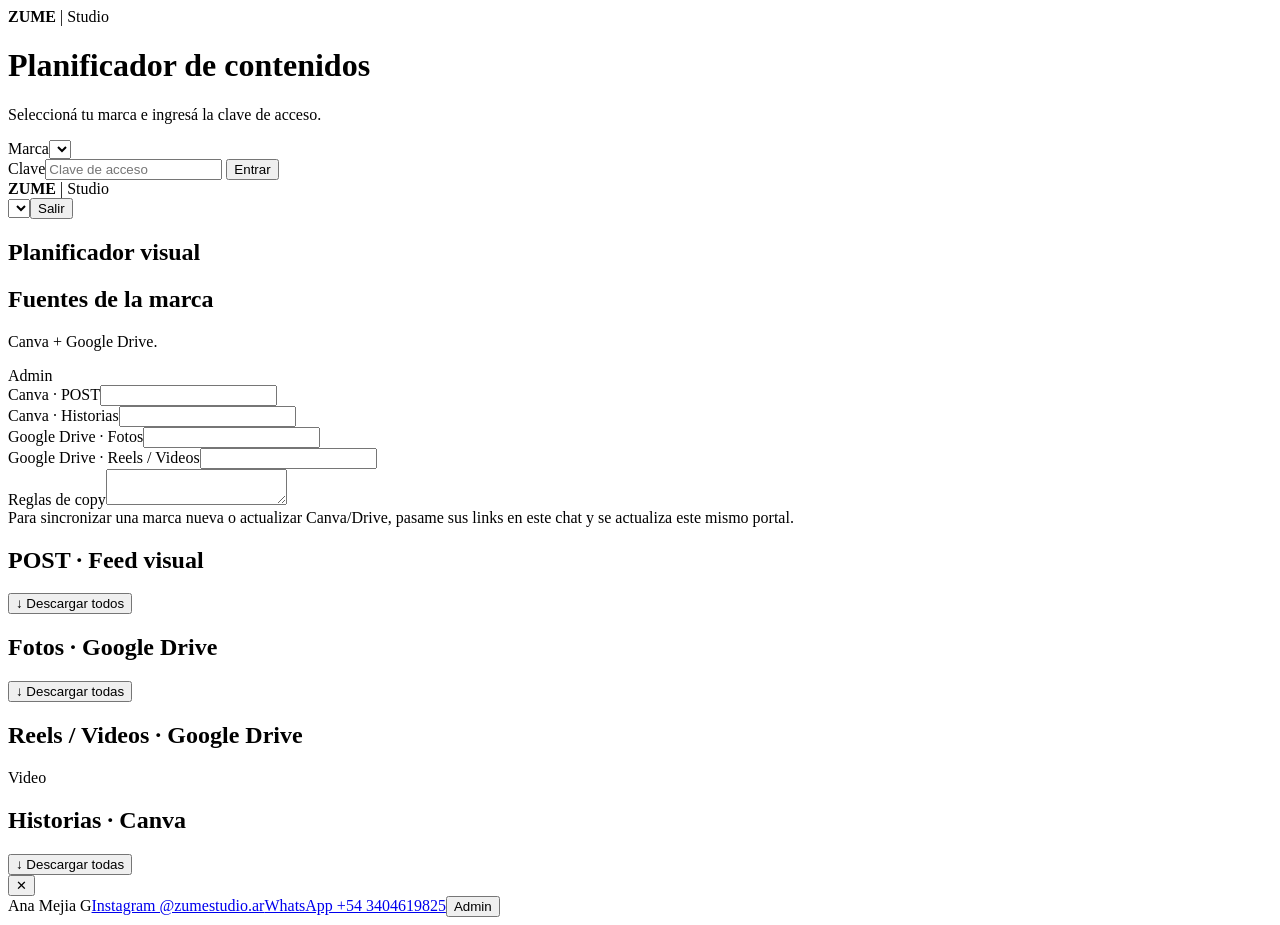
==== planificador/index.html @ 9f59f5e5 "Add ZUME multi-brand content planner page" ====
<!doctype html>
<html lang="es">
<head>
<meta charset="utf-8"><meta name="viewport" content="width=device-width,initial-scale=1">
<title>ZUME | Studio · Planificador de Contenidos</title>
<link rel="preconnect" href="https://fonts.googleapis.com"><link rel="preconnect" href="https://fonts.gstatic.com" crossorigin>
<link href="https://fonts.googleapis.com/css2?family=Poppins:wght@400;500;600&display=swap" rel="stylesheet">
<link rel="stylesheet" href="styles.css">
</head>
<body>
<div class="login" id="login">
  <div class="login-box">
    <div class="logo"><b>ZUME</b> <span>| Studio</span></div>
    <h1 id="loginTitle">Planificador de contenidos</h1>
    <p id="loginText">Seleccioná tu marca e ingresá la clave de acceso.</p>
    <div id="brandLoginFields"><label>Marca</label><select id="loginBrand"></select></div>
    <label>Clave</label><input id="loginKey" type="password" autocomplete="current-password" placeholder="Clave de acceso">
    <button id="loginBtn">Entrar</button><div class="error" id="loginError"></div>
  </div>
</div>
<header class="top hidden" id="top">
  <div class="logo"><b>ZUME</b> <span>| Studio</span></div>
  <div class="top-right"><span id="currentLabel"></span><select id="adminBrand" class="hidden"></select><button id="logoutBtn">Salir</button></div>
</header>
<main class="wrap hidden" id="app">
  <section class="hero"><h1 id="heroTitle">Planificador visual</h1><p id="heroSub"></p></section>
  <section class="sources hidden" id="sourcesPanel">
    <div class="head"><div><h2>Fuentes de la marca</h2><p>Canva + Google Drive.</p></div><span class="badge">Admin</span></div>
    <div class="sources-grid">
      <div class="full"><label>Canva · POST</label><input id="srcPosts" readonly></div>
      <div class="full"><label>Canva · Historias</label><input id="srcStories" readonly></div>
      <div class="full"><label>Google Drive · Fotos</label><input id="srcPhotos" readonly></div>
      <div class="full"><label>Google Drive · Reels / Videos</label><input id="srcReels" readonly></div>
      <div class="full"><label>Reglas de copy</label><textarea id="srcRules" readonly></textarea></div>
    </div>
    <div class="source-open" id="sourceButtons"></div>
    <div class="admin-note">Para sincronizar una marca nueva o actualizar Canva/Drive, pasame sus links en este chat y se actualiza este mismo portal.</div>
  </section>
  <section class="section"><div class="head"><div><h2>POST · Feed visual</h2><p id="postsDesc"></p></div><button class="bulk" data-bulk="posts">↓ Descargar todos</button></div><div class="grid posts" id="postsGrid"></div></section>
  <section class="section"><div class="head"><div><h2>Fotos · Google Drive</h2><p id="photosDesc"></p></div><button class="bulk" data-bulk="photos">↓ Descargar todas</button></div><div class="grid photos" id="photosGrid"></div></section>
  <section class="section"><div class="head"><div><h2>Reels / Videos · Google Drive</h2><p id="reelsDesc"></p></div><span class="badge">Video</span></div><div class="grid reels" id="reelsGrid"></div></section>
  <section class="section"><div class="head"><div><h2>Historias · Canva</h2><p id="storiesDesc"></p></div><button class="bulk" data-bulk="stories">↓ Descargar todas</button></div><div class="grid stories" id="storiesGrid"></div></section>
</main>
<div class="modal" id="modal"><div class="modal-box"><button class="modal-close" id="modalClose">✕</button><div id="modalContent"></div></div></div>
<footer class="footer hidden" id="footer"><span>Ana Mejia G</span><a href="https://www.instagram.com/zumestudio.ar/" target="_blank" rel="noopener">Instagram @zumestudio.ar</a><a href="https://wa.link/ib0vqu" target="_blank" rel="noopener">WhatsApp +54 3404619825</a><button class="admin-link" id="adminFooter">Admin</button></footer>
<script src="data-base.js"></script>
<script src="data-posts.js"></script>
<script src="data-stories-a.js"></script>
<script src="data-stories-b.js"></script>
<script src="app.js"></script>
</body></html>
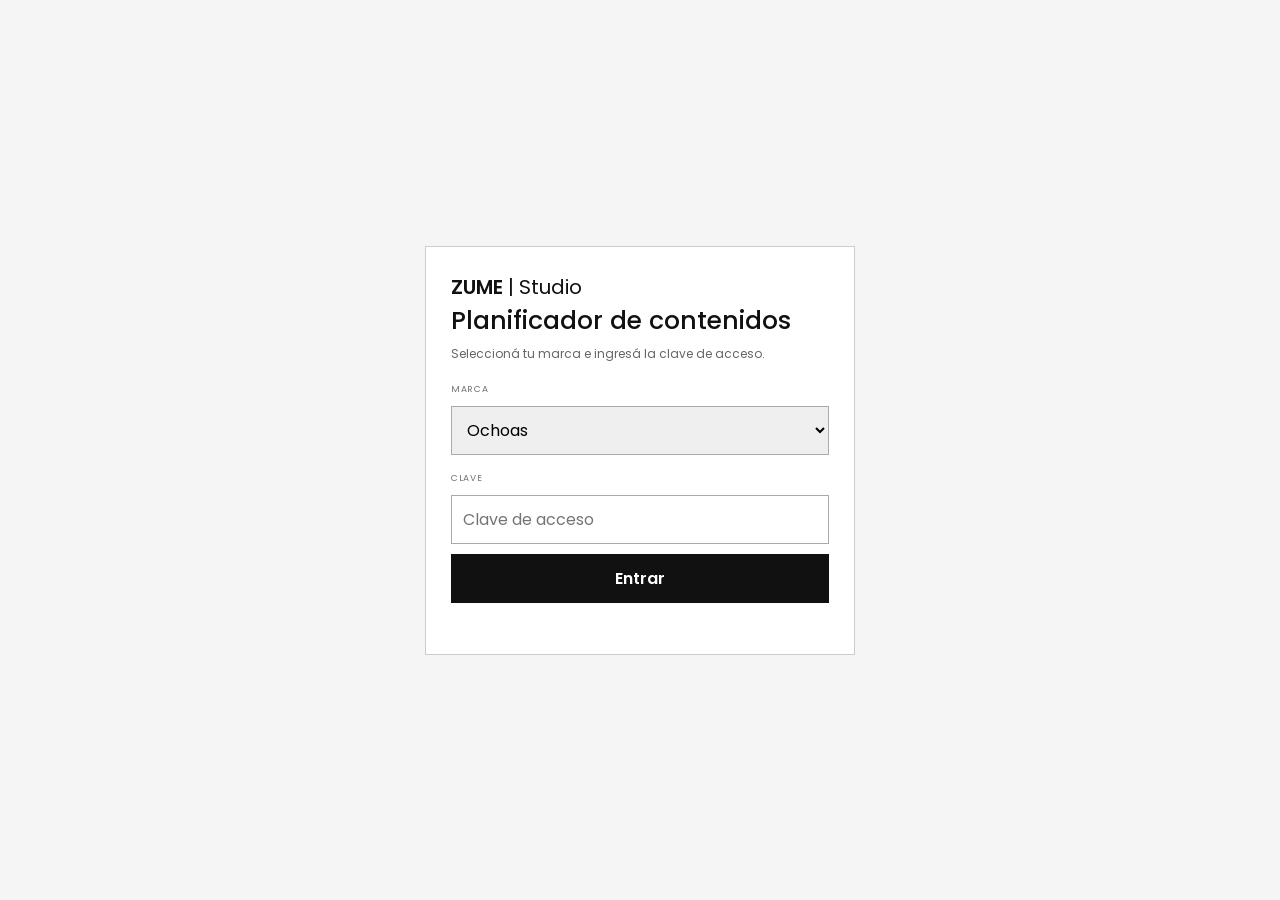
==== commit 7bc1e3ef: "Load Canva direct-open fix in planner" ====
--- a/planificador/index.html
+++ b/planificador/index.html
@@ -5,7 +5,7 @@
 <title>ZUME | Studio · Planificador de Contenidos</title>
 <link rel="preconnect" href="https://fonts.googleapis.com"><link rel="preconnect" href="https://fonts.gstatic.com" crossorigin>
 <link href="https://fonts.googleapis.com/css2?family=Poppins:wght@400;500;600&display=swap" rel="stylesheet">
-<link rel="stylesheet" href="styles.css">
+<link rel="stylesheet" href="styles.css?v=3">
 </head>
 <body>
 <div class="login" id="login">
@@ -43,9 +43,10 @@
 </main>
 <div class="modal" id="modal"><div class="modal-box"><button class="modal-close" id="modalClose">✕</button><div id="modalContent"></div></div></div>
 <footer class="footer hidden" id="footer"><span>Ana Mejia G</span><a href="https://www.instagram.com/zumestudio.ar/" target="_blank" rel="noopener">Instagram @zumestudio.ar</a><a href="https://wa.link/ib0vqu" target="_blank" rel="noopener">WhatsApp +54 3404619825</a><button class="admin-link" id="adminFooter">Admin</button></footer>
-<script src="data-base.js"></script>
-<script src="data-posts.js"></script>
-<script src="data-stories-a.js"></script>
-<script src="data-stories-b.js"></script>
-<script src="app.js"></script>
+<script src="data-base.js?v=3"></script>
+<script src="data-posts.js?v=3"></script>
+<script src="data-stories-a.js?v=3"></script>
+<script src="data-stories-b.js?v=3"></script>
+<script src="app.js?v=3"></script>
+<script src="canva-fix.js?v=3"></script>
 </body></html>
--- a/planificador/styles.css
+++ b/planificador/styles.css
@@ -0,0 +1 @@
+*{box-sizing:border-box}:root{--line:#dedede;--muted:#737373}body{margin:0;font-family:Poppins,Arial,sans-serif;color:#111;background:#fff;padding-bottom:56px}button,input,select,textarea{font:inherit}a{color:inherit}button{cursor:pointer}.hidden{display:none!important}.top{position:sticky;top:0;z-index:50;background:rgba(255,255,255,.96);backdrop-filter:blur(10px);border-bottom:1px solid var(--line);padding:13px 3vw;display:flex;align-items:center;justify-content:space-between;gap:16px}.logo{font-size:20px;white-space:nowrap}.logo b{font-weight:600}.logo span{font-weight:400}.top-right{display:flex;align-items:center;gap:8px}.top select,.top button{border:1px solid #111;background:#fff;padding:8px 10px;font-size:11px}.top button{background:#111;color:#fff}.wrap{width:min(1480px,94vw);margin:auto}.hero{padding:34px 0 20px}.hero h1{margin:0;font-weight:500;letter-spacing:-.045em;font-size:clamp(32px,5vw,62px)}.hero p{margin:7px 0 0;color:var(--muted)}.section{border-top:1px solid var(--line);padding:27px 0}.head{display:flex;justify-content:space-between;align-items:end;gap:14px;margin-bottom:14px}.head h2{font-weight:500;letter-spacing:-.03em;font-size:clamp(22px,3vw,34px);margin:0}.head p{font-size:12px;color:var(--muted);margin:4px 0 0}.badge{font-size:9px;letter-spacing:.09em;text-transform:uppercase;border:1px solid #111;padding:6px 8px;white-space:nowrap}.grid{display:grid;gap:9px}.grid.posts{grid-template-columns:repeat(3,minmax(0,1fr))}.grid.photos,.grid.stories{grid-template-columns:repeat(5,minmax(0,1fr))}.grid.reels{grid-template-columns:repeat(4,minmax(0,1fr))}.card{border:1px solid var(--line);background:#fff;overflow:hidden;min-width:0}.media{position:relative;background:#eee;overflow:hidden}.post .media,.photo .media{aspect-ratio:4/5}.story .media,.reel .media{aspect-ratio:9/16}.media img{width:100%;height:100%;object-fit:cover;display:block}.media-tag{position:absolute;left:6px;top:6px;background:rgba(0,0,0,.84);color:#fff;padding:4px 6px;font-size:7px;letter-spacing:.08em;text-transform:uppercase}.body{padding:10px}.title{font-size:11px;font-weight:600;white-space:nowrap;overflow:hidden;text-overflow:ellipsis}.meta{font-size:10px;color:var(--muted);margin-top:4px}.copy{font-size:11px;line-height:1.5;white-space:pre-wrap;margin-top:8px}.actions{display:flex;gap:6px;flex-wrap:wrap;margin-top:9px}.actions a,.actions button,.btn{border:1px solid #111;background:#fff;color:#111;text-decoration:none;padding:7px 8px;font-size:9px;font-weight:600}.actions .primary,.btn.primary{background:#111;color:#fff}.play{position:absolute;inset:0;display:grid;place-items:center;color:#fff;font-size:40px;text-shadow:0 2px 12px #000;pointer-events:none}.sources{border:1px solid #111;padding:16px;margin:8px 0 25px}.sources-grid{display:grid;grid-template-columns:1fr 1fr;gap:10px}.sources .full{grid-column:1/-1}label{font-size:9px;letter-spacing:.08em;text-transform:uppercase;color:var(--muted);display:block;margin:7px 0 5px}input,textarea{width:100%;border:1px solid #bbb;padding:9px;background:#fff}textarea{min-height:120px;resize:vertical}.source-open{display:flex;gap:6px;flex-wrap:wrap;margin-top:10px}.empty{padding:30px;border:1px dashed #aaa;color:#777;text-align:center;font-size:12px}.bulk{border:1px solid #111;background:#111;color:#fff;padding:8px 10px;font-size:10px;font-weight:600}.footer{position:fixed;z-index:60;left:0;right:0;bottom:0;background:#111;color:#fff;padding:10px 3vw;display:flex;align-items:center;gap:16px;font-size:10px;white-space:nowrap;overflow:auto}.footer a{color:#fff;text-decoration:none}.footer .admin-link{margin-left:auto;border:0;background:transparent;color:#fff;font-size:10px;padding:0}.login{position:fixed;inset:0;z-index:200;background:#f5f5f5;display:grid;place-items:center;padding:20px}.login-box{width:min(430px,96vw);background:#fff;border:1px solid #ccc;padding:25px}.login-box h1{font-size:25px;font-weight:500;margin:0 0 5px}.login-box p{font-size:12px;color:#666;margin:0 0 20px}.login-box select,.login-box input{width:100%;border:1px solid #aaa;padding:11px;margin:5px 0 10px}.login-box button{width:100%;border:1px solid #111;background:#111;color:#fff;padding:11px;font-weight:600}.error{min-height:18px;color:#a00;font-size:11px;margin-top:8px}.modal{position:fixed;inset:0;z-index:150;background:rgba(0,0,0,.82);display:none;align-items:center;justify-content:center;padding:18px}.modal.open{display:flex}.modal-box{width:min(620px,95vw);max-height:90vh;overflow:auto;background:#fff;padding:15px;position:relative}.modal-close{position:absolute;right:9px;top:9px;border:1px solid #111;background:#fff;padding:7px 9px;z-index:4}.modal-preview{max-height:62vh;width:100%;object-fit:contain;background:#eee}.modal-video{width:100%;aspect-ratio:9/16;border:0;background:#000;max-height:75vh}.dragging{opacity:.35}.admin-note{font-size:10px;color:#777;margin-top:8px}@media(max-width:900px){.grid.photos,.grid.stories{grid-template-columns:repeat(4,1fr)}.grid.reels{grid-template-columns:repeat(3,1fr)}}@media(max-width:620px){body{padding-bottom:63px}.wrap{width:96vw}.top{padding:10px 2vw}.top-right span{display:none}.hero{padding:23px 0 15px}.section{padding:20px 0}.head{align-items:start}.head .badge{display:none}.grid.posts,.grid.photos,.grid.stories,.grid.reels{grid-template-columns:repeat(3,minmax(0,1fr));gap:3px}.body{padding:5px}.card .body .copy,.card .body .actions,.card .body .meta{display:none}.title{font-size:7px}.media-tag{font-size:6px;padding:3px 4px;left:3px;top:3px}.play{font-size:22px}.sources-grid{grid-template-columns:1fr}.sources .full{grid-column:auto}.footer{gap:9px;padding:10px 2vw}}
